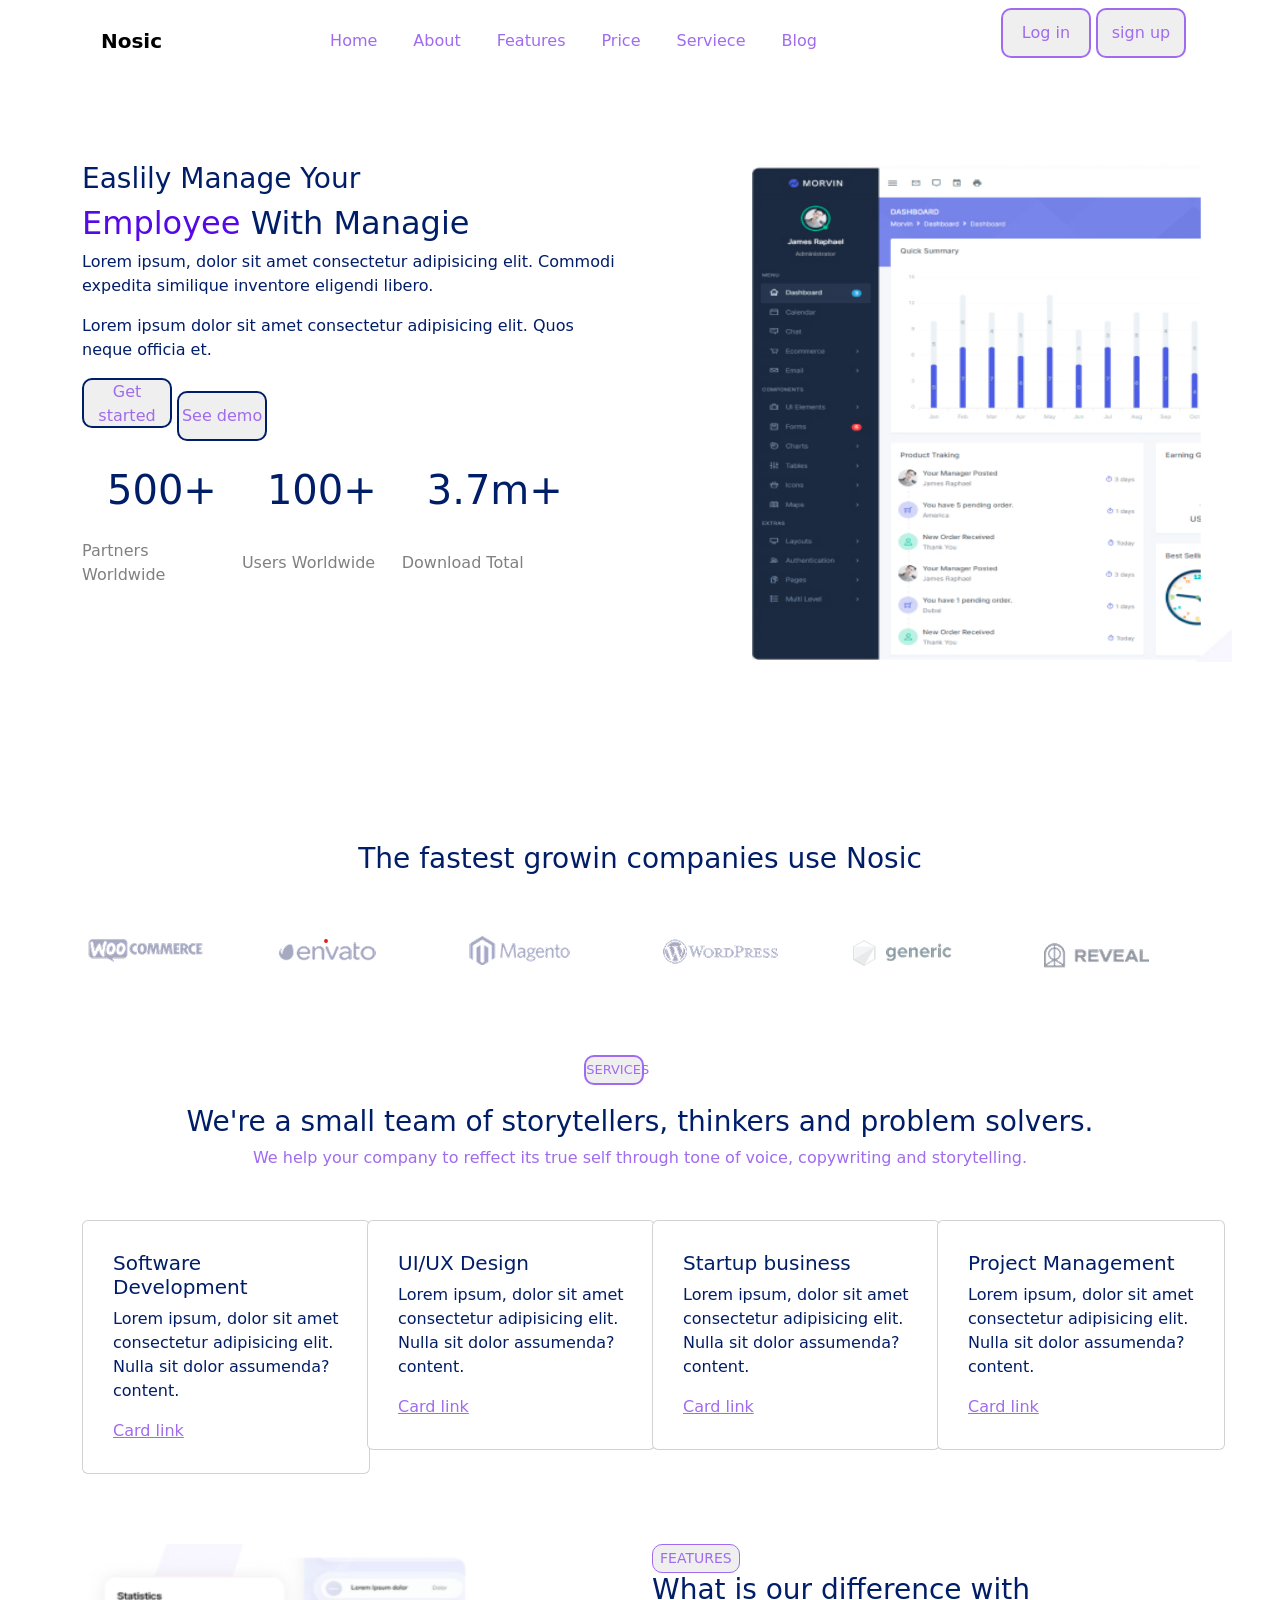
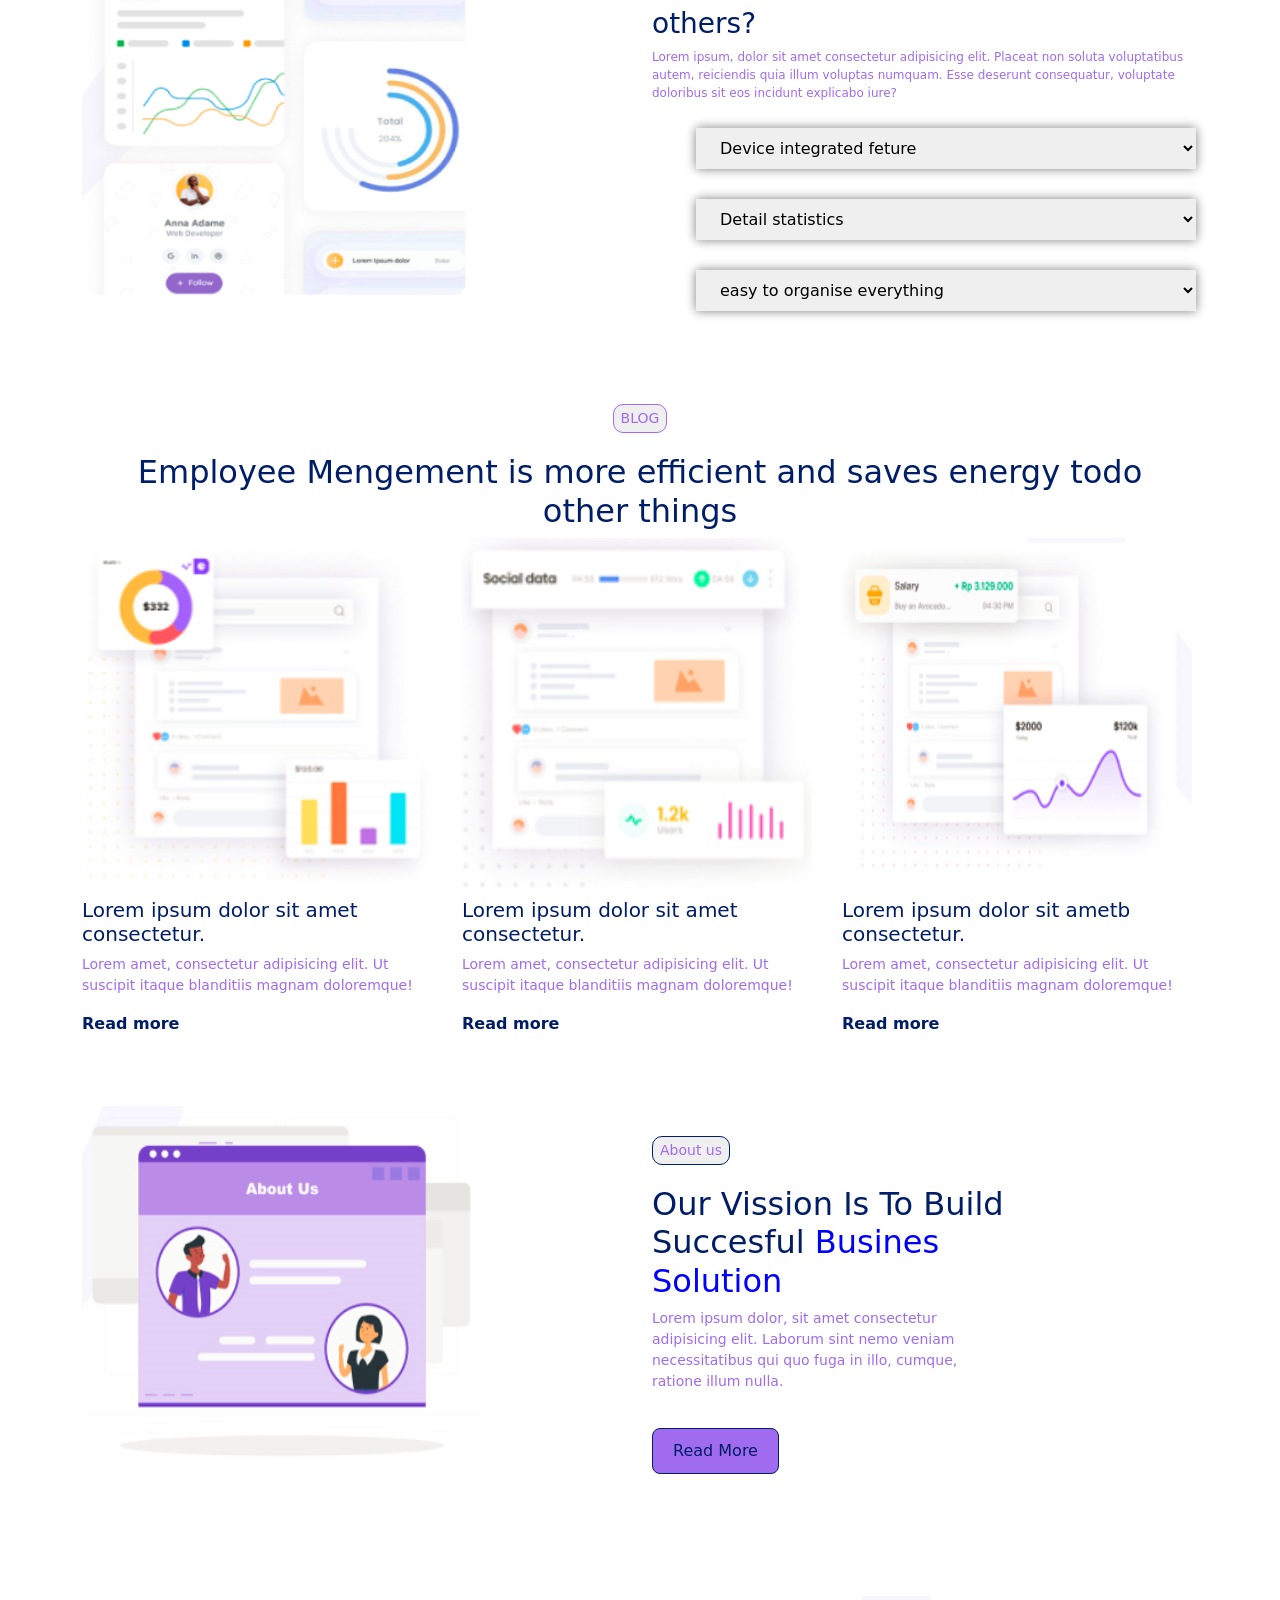
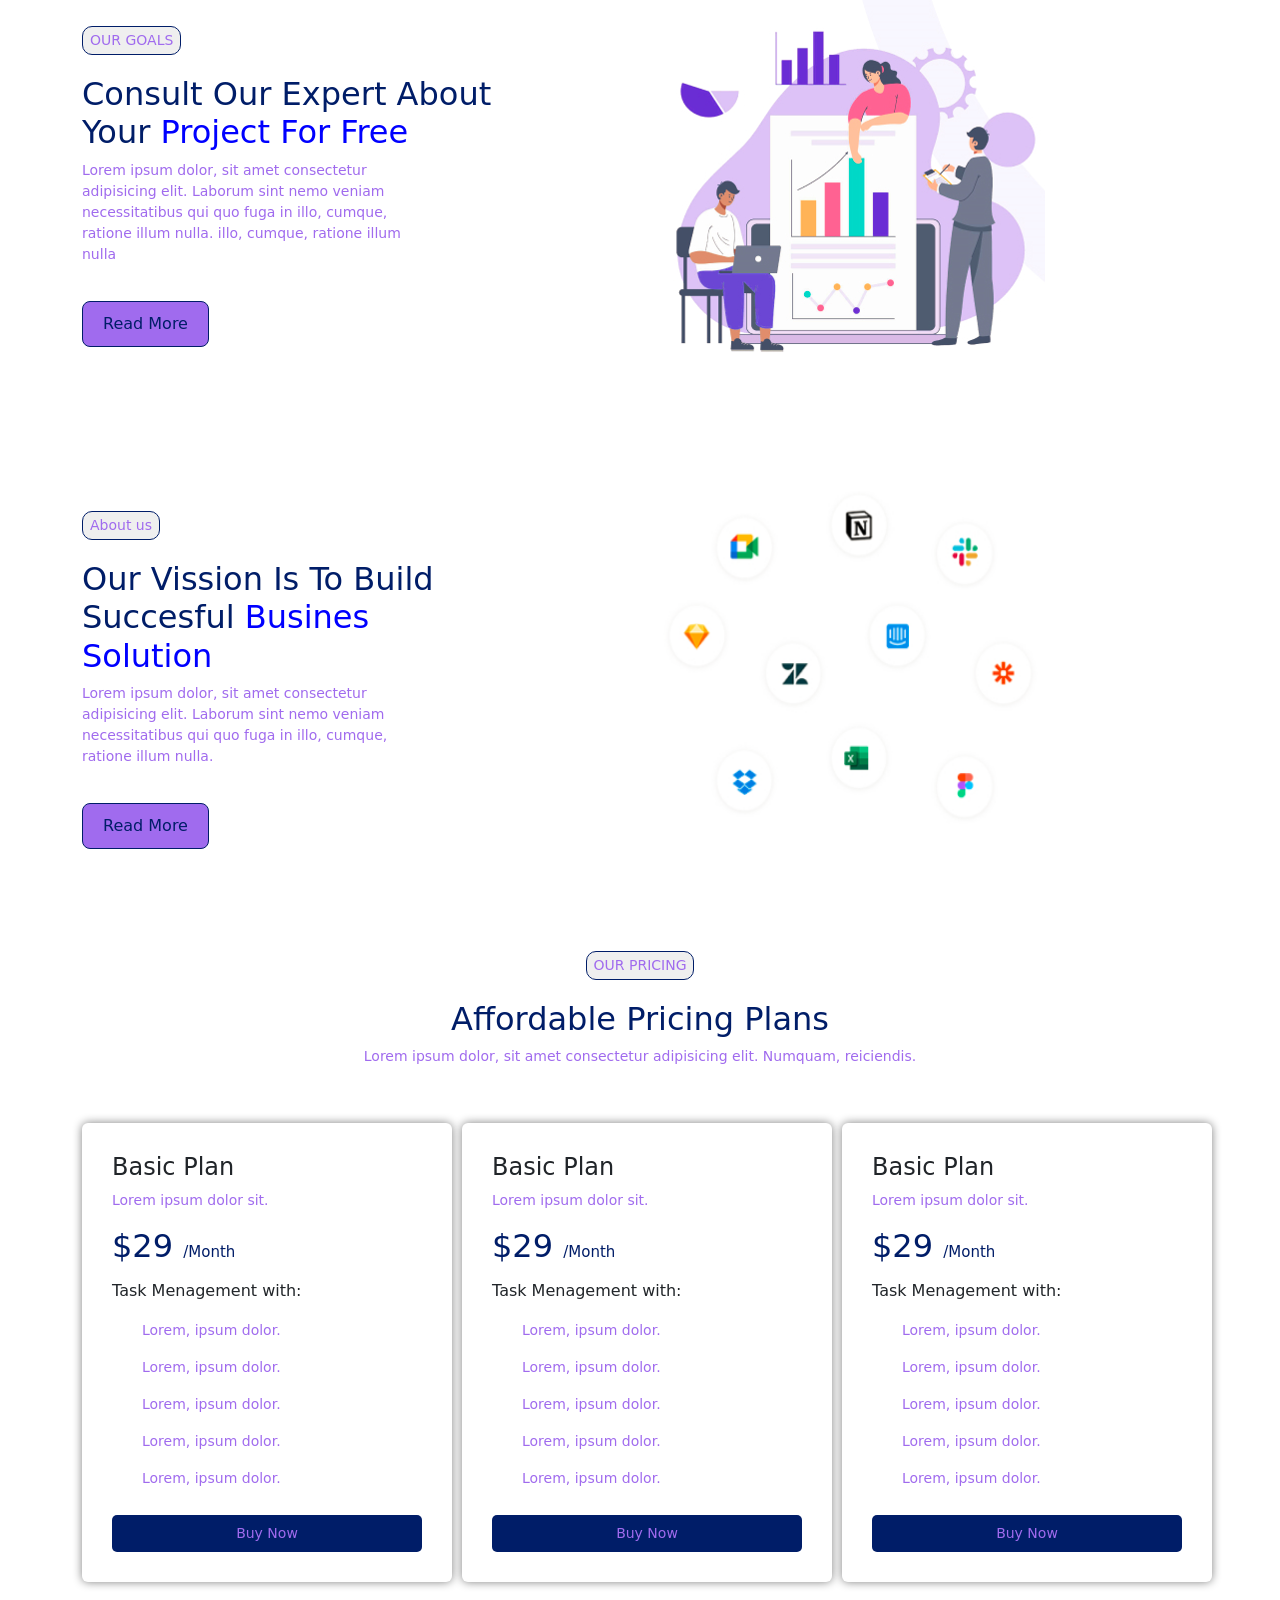
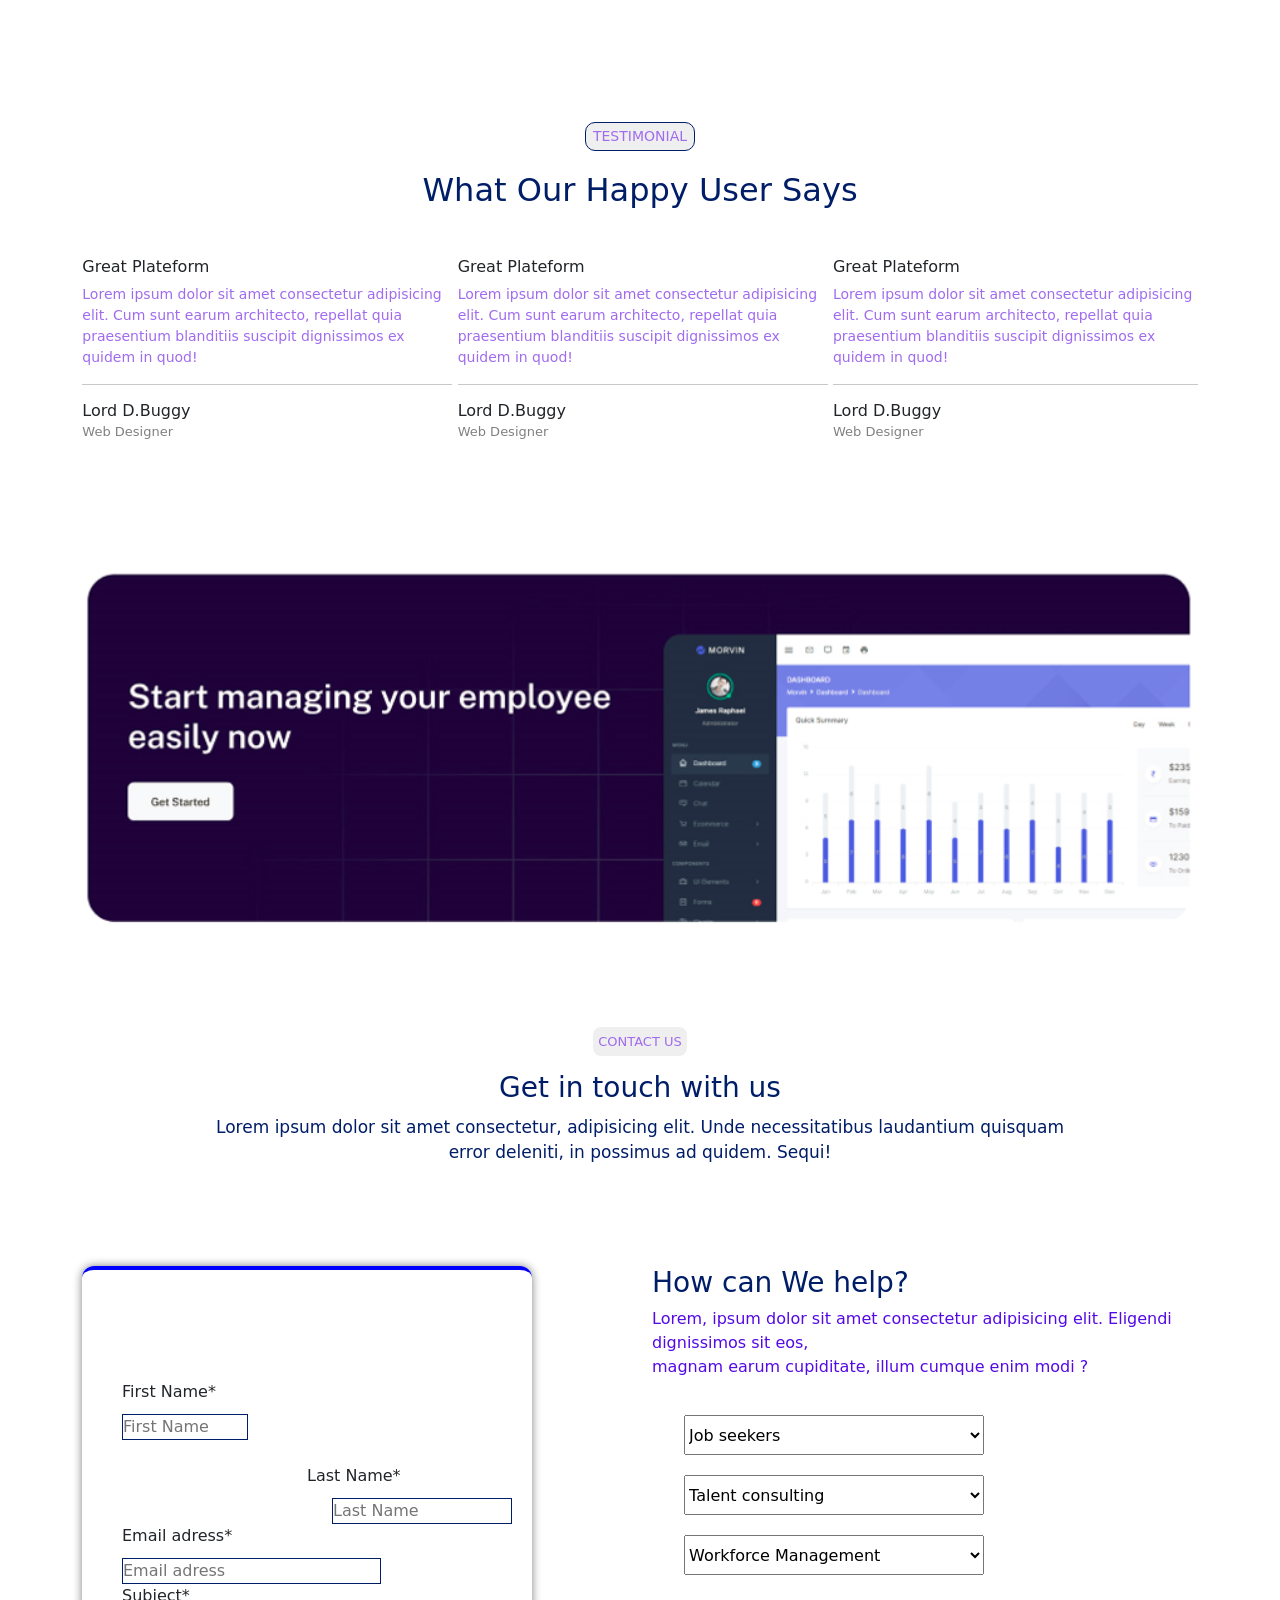
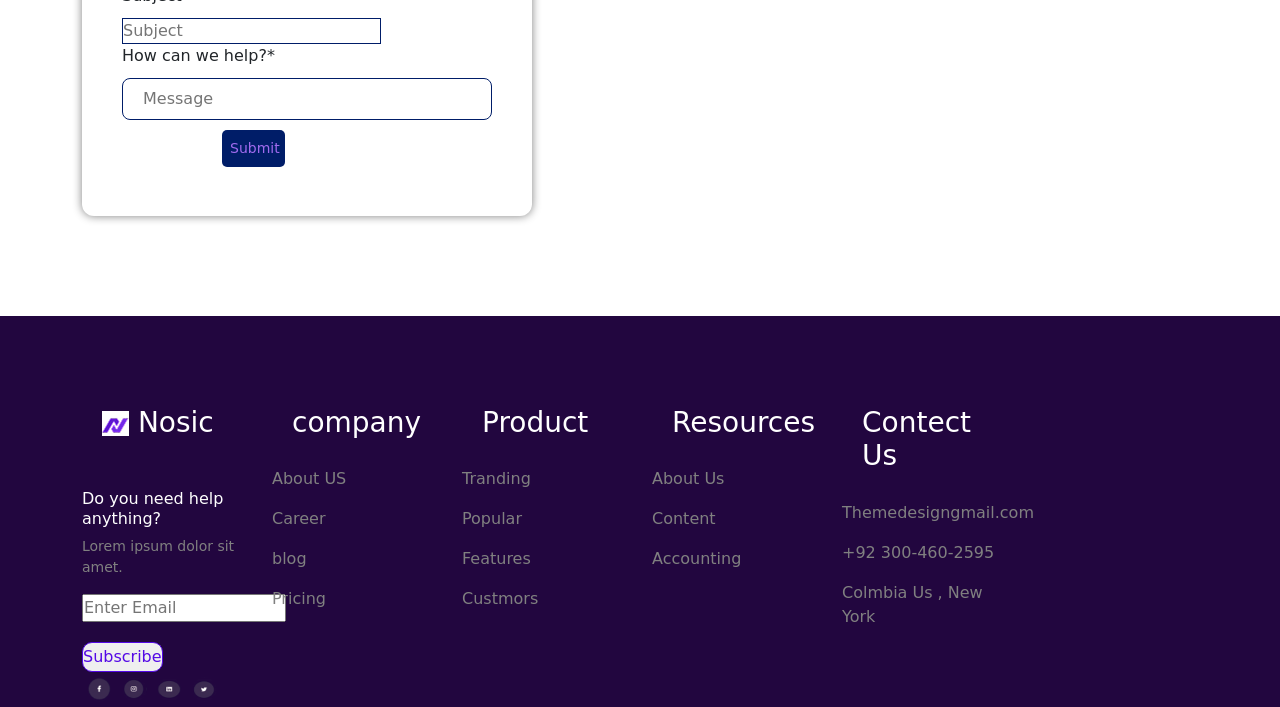
==== Nosic.html @ 84265797 "nosic" ====
<!doctype html>
<html lang="en">
  <head>
    <meta charset="utf-8">
    <meta name="viewport" content="width=device-width, initial-scale=1">
    <title>Bootstrap demo</title>
    <link href="https://cdn.jsdelivr.net/npm/bootstrap@5.3.8/dist/css/bootstrap.min.css" rel="stylesheet" integrity="sha384-sRIl4kxILFvY47J16cr9ZwB07vP4J8+LH7qKQnuqkuIAvNWLzeN8tE5YBujZqJLB" crossorigin="anonymous">
  <link rel="stylesheet" href="https://cdnjs.cloudflare.com/ajax/libs/OwlCarousel2/2.3.4/assets/owl.carousel.min.css" integrity="sha512-tS3S5qG0BlhnQROyJXvNjeEM4UpMXHrQfTGmbQ1gKmelCxlSEBUaxhRBj/EFTzpbP4RVSrpEikbmdJobCvhE3g==" crossorigin="anonymous" referrerpolicy="no-referrer" />
  <link rel="stylesheet" href="https://cdnjs.cloudflare.com/ajax/libs/OwlCarousel2/2.3.4/assets/owl.theme.default.css" integrity="sha512-OTcub78R3msOCtY3Tc6FzeDJ8N9qvQn1Ph49ou13xgA9VsH9+LRxoFU6EqLhW4+PKRfU+/HReXmSZXHEkpYoOA==" crossorigin="anonymous" referrerpolicy="no-referrer" />
 
  <link rel="stylesheet" href="https://cdnjs.cloudflare.com/ajax/libs/font-awesome/7.0.1/css/all.min.css" integrity="sha512-2SwdPD6INVrV/lHTZbO2nodKhrnDdJK9/kg2XD1r9uGqPo1cUbujc+IYdlYdEErWNu69gVcYgdxlmVmzTWnetw==" crossorigin="anonymous" referrerpolicy="no-referrer" />  
<link rel="stylesheet" href="https://cdnjs.cloudflare.com/ajax/libs/font-awesome/7.0.1/css/all.min.css" integrity="sha512-2SwdPD6INVrV/lHTZbO2nodKhrnDdJK9/kg2XD1r9uGqPo1cUbujc+IYdlYdEErWNu69gVcYgdxlmVmzTWnetw==" crossorigin="anonymous" referrerpolicy="no-referrer" />
  <link rel="stylesheet" href="asessts/Nosic.css">
</head>
  <body>
    <section class="sec1">
        <div class="container">
            <div class="row">
                <div class="col-sm-12">
   <nav class="navbar navbar-expand-lg ">
  <div class="container-fluid">
    <a class="navbar-brand" href="#"> <img src="c:\Users\Welcome\Desktop\sky dream\Screenshot 2026-04-30 103933.png" alt=""> Nosic</a>

   <div class="collapse navbar-collapse" id="navbarSupportedContent">
      <ul class="navbar-nav mx-auto mb-2 mb-lg-0">
        <li class="nav-item">
          <a class="nav-link " aria-current="page" href="#">Home</a>
        </li>
        <li class="nav-item">
          <a class="nav-link" href="#">About</a>
        </li>
                <li class="nav-item">
          <a class="nav-link" href="#">Features</a>
        </li>
                <li class="nav-item">
          <a class="nav-link" href="#">Price</a>
        </li>
                <li class="nav-item">
          <a class="nav-link" href="#">Serviece</a>
        </li>
                        <li class="nav-item">
          <a class="nav-link" href="#">Blog</a>
        </li>
        </div>  
        <ul>
          <button class="press"> Log in </button> <button class="press"> sign up</button>
        </ul>  
  </div>
</nav>    
    </div>
    </div>
    </div>
     </section>
     <section class="sec2">
      <div class="container">
        <div class="row">
          <div class="col-sm-6">
            <div class="two">
              <h3>Easlily Manage Your</h3>
              <h2><span> Employee</span> With Managie</h2>
              <p>Lorem ipsum, dolor sit amet consectetur adipisicing elit. Commodi expedita similique inventore eligendi libero.</p>
              <p>Lorem ipsum dolor sit amet consectetur adipisicing elit. Quos neque officia et.</p>
    <button class=" b"> Get started</button> <button class="b"> See demo</button>
<table>
  <thead>
    <th><h1>500+</h1></th>
      <th><h1>100+</h1></th>
        <th><h1>3.7m+</h1></th>
  </thead>
  <tbody>
    <td>Partners <br>Worldwide</td>
     <td> Users Worldwide </td>
      <td> Download Total</td>
  </tbody>
</table>


            </div>
          </div>
           <div class="col-sm-6">
            <div class="two">
              <img src="april.png" alt="">
        </div>
      </div>

     </section>
     <section class="sec2">
<div class="container">
  <div class="row" >
    <div class="col-sm-12">
      <div class="three">
        <h3> The fastest growin companies use Nosic</h3>

      </div>
    </div>
<!-- <div class="three"> -->
  <div class="col-sm"><img src="april1.png" alt=""></div>
    <div class="col-sm"><img src="april2.png" alt=""></div>
      <div class="col-sm"><img src="april3.png" alt=""></div>
        <div class="col-sm"><img src="april4.png" alt=""></div>
          <div class="col-sm"><img src="april5.png" alt=""></div>
            <div class="col-sm"><img src="april6.png" alt=""></div>
</div>
  
  </div>
</div>
     </section>
     <section class="">
      <div class="container">
        <div class="row">
          <div class="col-sm-12">
            <div class="four">
              <button>SERVICES</button>
              <h3>We're a small team of storytellers, thinkers and problem solvers.</h3>
              <p>We help your company to reffect its true self through tone of voice, copywriting and storytelling. </p>
            </div>
          </div>
        </div>
      </div>
     </section>
    <!-- hhhhhhhhhhhhhhhhhhhhhhhhhhhhhhhhhhhhhhhhhhhhh -->
    <section class="sec5">
      <div class="container">
        <div class="row">
<div class="col-sm-3">             <div class="card" style="width: 18rem;">
  <div class="card-body">
    <h5 class="card-title">Software Development</h5>
        <p class="card-text">Lorem ipsum, dolor sit amet consectetur adipisicing elit. Nulla sit dolor assumenda? <br> content.</p>

    <a href="#" class="card-link">Card link</a>
  </div>
</div></div>
<div class="col-sm-3">             <div class="card" style="width: 18rem;">
  <div class="card-body">
    <h5 class="card-title">UI/UX Design</h5>
        <p class="card-text">Lorem ipsum, dolor sit amet consectetur adipisicing elit. Nulla sit dolor assumenda? <br> content.</p>

    <a href="#" class="card-link">Card link</a>
  </div>
</div></div>
<div class="col-sm-3">             <div class="card" style="width: 18rem;">
  <div class="card-body">
    <h5 class="card-title">Startup business</h5>
    <p class="card-text">Lorem ipsum, dolor sit amet consectetur adipisicing elit. Nulla sit dolor assumenda? <br> content.</p>
    <a href="#" class="card-link">Card link</a>
  </div>
</div></div>
<div class="col-sm-3">             <div class="card" style="width: 18rem;">
  <div class="card-body">
    <h5 class="card-title">Project Management</h5>
        <p class="card-text">Lorem ipsum, dolor sit amet consectetur adipisicing elit. Nulla sit dolor assumenda? <br> content.</p>

    <a href="#" class="card-link">Card link</a>
  </div>
</div></div>
 </section>
    
    
    <!-- hhhhhhhhhhhhhhhhhhhhhhhhhhhhhhhhhhhhhhhhhhhhhhhhhhhh -->
    
<section class="sec6">
  <div class="container">
    <div class="row">
      <div class="col-sm-6">
        <div class="six">
          <img src="img.png" alt="">
        </div>
      </div>
       <div class="col-sm-6">
        <div class="six">
        <input type="button" value="FEATURES">
        <h3>What is our difference with <br> others?</h3>
           <p>Lorem ipsum, dolor sit amet consectetur adipisicing elit. Placeat non soluta voluptatibus autem, reiciendis  quia illum voluptas numquam. Esse deserunt consequatur, voluptate doloribus sit eos incidunt explicabo iure?</p>

        <ul>
          <li><select name="" id="">
          <option value="">Device integrated feture</option>
        </select></li>
          <li><select name="" id="">
    <option style="border: transparent; padding: 10px 50px; outline: none;" value="">Detail statistics</option><br>
  </select></li>
          <li><select name="" id="">
    <option value="">easy to organise everything</option>
  </select></li>
        </ul>
  


  
 

  
  

      </div>
    </div>
  </div>

</section>



<section class="sec7">
  <div class="container">
    <div class="row">
      <div class="col-sm-12">
        <div class="blog">
          <input type="button" value="BLOG">
          <h2>Employee Mengement is more efficient and saves energy todo <br> other things</h2>
        </div>
      </div>
    </div>
  </div>
</section>



<section class="sec8">
  <div class="container">
    <div class="row">
      <div class="col-sm-4">
      <div class="control">
        <img src="control.png" alt="">
        <h6>Lorem ipsum dolor sit amet <br> consectetur.</h6>
        <p>Lorem amet, consectetur adipisicing elit. Ut suscipit itaque blanditiis magnam doloremque!</p>
        <a href="">Read more</a>
      </div>
    </div>
    <div class="col-sm-4">
      <div class="control">
        <img src="control2.png" alt="">
        <h6>Lorem ipsum dolor sit amet <br> consectetur.</h6>
        <p>Lorem amet, consectetur adipisicing elit. Ut suscipit itaque blanditiis magnam doloremque!</p>
        <a href="">Read more</a>
      </div>
    </div>
    <div class="col-sm-4">
      <div class="control">
        <img src="control6.png" alt="">
        <h6>Lorem ipsum dolor sit ametb <br> consectetur.</h6>
        <p>Lorem amet, consectetur adipisicing elit. Ut suscipit itaque blanditiis magnam doloremque!</p>
        <a href="">Read more</a>
      </div>
    </div>
    
    </div>
  </div>
</section>



<section class="sec9">
  <div class="container">
    <div class="row">
      <div class="col-sm-6">
        <div class="about">
          <img src="about.png" alt="">
        </div>
      </div>
      <div class="col-sm-6">
        <div class="about">
          <input type="button" value="About us">
        <h2>Our vission is to build <br> Succesful <span>busines <br> solution</span></h2>
        <p>Lorem ipsum dolor, sit amet consectetur adipisicing elit. Laborum sint nemo veniam necessitatibus qui quo fuga in illo, cumque, ratione illum nulla.</p>
        <button>Read More</button>
        </div>
      </div>
    </div>
  </div>
</section>

<section class="sec10">
  <div class="container">
    <div class="row">
      <div class="col-sm-6">
        <div class="goals">
          <input type="button" value="OUR GOALS">
        <h2>Consult Our Expert About <br> Your <span>Project for free</span></h2>
        <p>Lorem ipsum dolor, sit amet consectetur adipisicing elit. Laborum sint nemo veniam necessitatibus qui quo fuga in illo, cumque, ratione illum nulla. illo, cumque, ratione illum nulla</p>
        <button>Read More</button>
        </div>
      </div>
      <div class="col-sm-6">
        <div class="goals">
          <img src="group.png" alt="">
        </div>
      </div>
    </div>
  </div>
</section>

<section class="sec11">
  <div class="container">
    <div class="row">
      <div class="col-sm-6">
        <div class="about">
          <input type="button" value="About us">
        <h2>Our vission is to build <br> Succesful <span>busines <br> solution</span></h2>
        <p>Lorem ipsum dolor, sit amet consectetur adipisicing elit. Laborum sint nemo veniam necessitatibus qui quo fuga in illo, cumque, ratione illum nulla.</p>
        <button>Read More</button>
        </div>
      </div>
      <div class="col-sm-6">
        <div class="about">
           <img src="icon.png" alt="">
        </div>
      </div>
    </div>
  </div>           

</section>



<section class="sec12">
  <div class="plan">
    <input type="submit" value="OUR PRICING">
  <h2>Affordable Pricing Plans</h2>
  <p>Lorem ipsum dolor, sit amet consectetur adipisicing elit. Numquam, reiciendis.</p>
  </div>
  <div class="container">
    <div class="row">
      <div class="col-sm-4">
        <div class="basic">
          <h4>Basic Plan</h4>
        <p>Lorem ipsum dolor sit.</p>
        <h2>$29 <span>/Month</span></h2>
        <h6>Task Menagement with:</h6>
        <div class="task">
          <p>Lorem, ipsum dolor.</p>
        <p>Lorem, ipsum dolor.</p>
        <p>Lorem, ipsum dolor.</p>
        <p>Lorem, ipsum dolor.</p>
        <p>Lorem, ipsum dolor.</p>
        </div>
        <button>Buy Now</button>
        </div>
      </div>
      <div class="col-sm-4">
         <div class="basic">
          <h4>Basic Plan</h4>
          <!-- <button class="pop">PAPULAR</button> -->
        <p>Lorem ipsum dolor sit.</p>
        <h2>$29 <span>/Month</span></h2>
        <h6>Task Menagement with:</h6>
        <div class="task">
          <p>Lorem, ipsum dolor.</p>
        <p>Lorem, ipsum dolor.</p>
        <p>Lorem, ipsum dolor.</p>
        <p>Lorem, ipsum dolor.</p>
        <p>Lorem, ipsum dolor.</p>
        </div>
        <button>Buy Now</button>
        </div>
      </div>
      <div class="col-sm-4">
         <div class="basic">
          <h4>Basic Plan</h4>
        <p>Lorem ipsum dolor sit.</p>
        <h2>$29 <span>/Month</span></h2>
        <h6>Task Menagement with:</h6>
        <div class="task">
          <p>Lorem, ipsum dolor.</p>
        <p>Lorem, ipsum dolor.</p>
        <p>Lorem, ipsum dolor.</p>
        <p>Lorem, ipsum dolor.</p>
        <p>Lorem, ipsum dolor.</p>
        </div>
        <button>Buy Now</button>
        </div>
      </div>
    </div>
  </div>
</section>


<section class="sec13">
  <div class="happy">
    <input type="button" value="TESTIMONIAL">
    <h2>What Our Happy User Says</h2>
  </div>
  <div class="container">
    <div class="row">
      <div class="col-sm-12">
        <div class="owl-slider">
          <div class="owl-carousel owl-theme">
    <div class="item">
      <h6>Great Plateform</h6>
      <p>Lorem ipsum dolor sit amet consectetur adipisicing elit. Cum sunt earum architecto, repellat quia praesentium blanditiis suscipit dignissimos ex quidem in quod!</p><hr>
      <h6>Lord D.Buggy <br> <span>Web Designer</span></h6>
    </div>
    <div class="item">
      <h6>Great Plateform</h6>
      <p>Lorem ipsum dolor sit amet consectetur adipisicing elit. Cum sunt earum architecto, repellat quia praesentium blanditiis suscipit dignissimos ex quidem in quod!</p><hr>
      <h6>Lord D.Buggy <br> <span>Web Designer</span></h6>
    </div>
    <div class="item">
      <h6>Great Plateform</h6>
      <p>Lorem ipsum dolor sit amet consectetur adipisicing elit. Cum sunt earum architecto, repellat quia praesentium blanditiis suscipit dignissimos ex quidem in quod!</p><hr>
      <h6>Lord D.Buggy <br> <span>Web Designer</span></h6>
    </div>
</div>
        </div>
      </div>
    </div>
  </div>
</section>


<section class="sec14">
  <div class="container">
    <div class="row">
      <div class="col-sm-12">
        <div class="start">
          <img src="start.png" alt="">
        </div>
      </div>
    </div>
  </div>
</section>




<section class="sec15">
  <div class="container">
    <div class="rwo">
      <div class="col-sm-12">
  <div class="get">
    <button>CONTACT US</button>
    <H3>Get in touch with us</H3>
    <p>Lorem ipsum dolor sit amet consectetur, adipisicing elit.  Unde necessitatibus laudantium quisquam <br> error deleniti, in possimus ad quidem. Sequi!</p>
      </div>
    </div>
  </div>
  </div>
  </section>
  <section class="sec16">
  <div class="container">
    <div class="row">
      <div class="col-sm-6">
         <div class="name">
      <div class="spann">
 
         <label for="f">First Name*</label><br>
        <input type="text" placeholder="First Name"> </div><br>

       <span>  <label for="text">Last Name*</label><br>
        <input type="text" placeholder="Last Name"> </span><br>



        <label for="e">Email adress*</label><br>
        <input type="text" placeholder="Email adress"><br>



        <label for="s">Subject*</label><br>
        <input type="s" placeholder="Subject"><br>
        <div class="fom">
          <label for="h"> How can we help?*</label><br>
          <input type="m" placeholder="Message"><br>
          <button>Submit</button>
        </div>
      </div> 
      </div>
      <div class="col-sm-6">
        <div class="down">
        <h3>How can We help?</h3>
        <P>Lorem, ipsum dolor sit amet consectetur adipisicing elit. Eligendi dignissimos sit eos,  <br> magnam earum cupiditate, illum cumque enim modi ?</P>

        
 <ul>
          <li><select name="" id="">
          <option value="">Job seekers</option>
        </select></li>
          <li><select name="" id="">
    <option style="border: transparent; padding: 10px 50px; outline: none;" value="">Talent consulting</option><br>
  </select></li>
          <li><select name="" id="">
    <option value="">Workforce Management</option>
  </select></li>
        </ul>
  
  
      </div>
    </div>
  </div>
</section>
<footer class="sec17">
 <div class="container">
  <div class="row">
    <div class="col-sm-2 4">
<div class="one">
 <h3><img src="Screenshot 2026-04-30 103933.png" alt=""> Nosic</h3>
        <h6>Do you need help anything?</h6>
        <p>Lorem ipsum dolor sit amet.</p>
        <input type="text" placeholder="Enter Email"><br>
        <button>Subscribe</button><br>
        
          <span><img src="footer.png" alt=""><img src="footer1.png" alt=""><img src="footer2.png" alt=""><img src="footer3.png" alt=""></span>
      

</div>





    </div>
    <div class="col-sm-2 4">
      <h3>company</h3>
      <p>About US </p>
      <P>Career</P>
      <p>blog</p>
      <p>Pricing</p>
    </div>
    <div class="col-sm-2 4">
      <h3> Product</h3>
      <p>Tranding</p>
      <p>Popular</p>
      <p>Features</p>
      <p>Custmors</p>
    </div>
    <div class="col-sm-2 4">
      <h3>Resources </h3>
      <p>About Us</p>
      <p>Content</p>
      <p>Accounting</p>
    </div>
    <div class="col-sm-2 4">
      <h3>Contect Us</h3>
      <p>Themedesigngmail.com</p>
      <p>+92 300-460-2595</p>
      <p>Colmbia Us , New York</p>
    </div>
  </div>
 </div>
  

</footer>




















<!-- hhhhhhhhhhhhhhhhhhhhhhhhhhhhhhhhhhhhhhhhhhhhhhhhhhhhhhhhhhhhhhhhhhhhhhh                 -->

     
    



































<script src="https://cdnjs.cloudflare.com/ajax/libs/jquery/3.7.1/jquery.min.js" integrity="sha512-v2CJ7UaYy4JwqLDIrZUI/4hqeoQieOmAZNXBeQyjo21dadnwR+8ZaIJVT8EE2iyI61OV8e6M8PP2/4hpQINQ/g==" crossorigin="anonymous" referrerpolicy="no-referrer"></script>
<script src="https://cdnjs.cloudflare.com/ajax/libs/OwlCarousel2/2.3.4/owl.carousel.min.js" integrity="sha512-bPs7Ae6pVvhOSiIcyUClR7/q2OAsRiovw4vAkX+zJbw3ShAeeqezq50RIIcIURq7Oa20rW2n2q+fyXBNcU9lrw==" crossorigin="anonymous" referrerpolicy="no-referrer"></script>
    <script src="https://cdn.jsdelivr.net/npm/bootstrap@5.3.8/dist/js/bootstrap.bundle.min.js" integrity="sha384-FKyoEForCGlyvwx9Hj09JcYn3nv7wiPVlz7YYwJrWVcXK/BmnVDxM+D2scQbITxI" crossorigin="anonymous"></script>
 <script>


 $('.owl-carousel').owlCarousel({
    loop:true,
    margin:10,
    nav:true,
     autoplay:true,
   autoplayTimeout:1000,
    responsive:{
        0:{
            items:1
        },
        600:{
            items:3
        },
        1000:{
            items:3
       }
    }
})
 </script>
 
  </body>
</html>
---- asessts/Nosic.css ----
*{
    margin: 0;
    padding: 0;
}
.navbar-brand{
    font-weight: 800;
    background-color: white;
}
.navbar{
   
}
.nav-link{
    font-weight: 500;
    margin: 10px;
    color: #A06BEE;

}
.press{
    width: 90px;
    height: 50px;
    border: 2px solid #A06BEE;
    border-radius: 10px;
    color: #A06BEE;
  transition: 0.8s all ease-in-out;
}

.press:hover{
    background-color: #001D68;
    color: white;
}
.two h2{
    color: #001D68;
}
.two h3{
      color: #001D68;
      /* font-size: small; */
margin-top: 30px;      
}
.two p{
    color: #001D68;
}
.two{
    margin-top: 80px
}
.two img{
    width: 480px;
    height: 500px;
    margin-left: 100px;
}

.two h1{
   margin : 25px;
   color: #001D68;
}
.two td{
    margin: 15px;
       /* padding : 10px; */
   color:gray ;
}
.two span{
   color: #5409E6;
}




.b{
    width: 90px;
    height: 50px;
    border: 2px solid #001D68;
    border-radius: 10px;
    color: #A06BEE;
  transition: 0.8s all ease-in-out;
}

.b:hover{
    background-color: #001D68;
    color: white;
}


 .three h3{
    text-align: center;
    margin-top: 180px;
    margin-bottom: 50px;
    color: #001D68;
 }
 .four button{
    margin-left:45% ;
    margin-top: 70px;
    margin-bottom: 20px;
    
 }
 .four h3, .four p{
text-align: center;
 }
 .four button{
     width: 60px;
    height: 30px;
    font-size: small;
    border: 2px solid #A06BEE;
    border-radius: 10px;
    color: #A06BEE;
  transition: 0.8s all ease-in-out;
 }
 .four h3{
    color: #001D68;
 }
 .four p{
    color: #A06BEE;
 }
 .four p{
    margin-bottom: 50px;
 }
 .five{
    margin-top: 60px;
    margin-bottom: 40px;
 }
 .card-body{
    padding: 30px;
 }
 .card-title{
    color: #001D68;
 }
 .card-text{
    color: #001D68;
 }
 .card-link{
    color: #A06BEE;
    
 }
 .six p{
   font-size: 12px;
   color: #A06BEE;
 }
 .six h3{
   color: #001D68;
 }
 
 .sec6{
   margin-top: 70px;
 }
 .six img{
   width: 400px;
   height: 410px;
 }
  .six input{
    font-size: 14px;
    border: 1px solid #A06BEE;
    border-radius: 10px;
    color: #A06BEE;
  transition: 0.8s all ease-in-out;
  padding: 3px 7px;
}
.six ul{
   list-style: none;
}
 .six ul li {
   background-color: white;
   margin-top: 10px;
   padding: 10px 12px;
   border: none;
   width: 300px;
 }
 .six ul li select{
   border: none;
   width: 500px;
   box-shadow: 0 0 10px gray;
   padding: 10px 20px;
   margin-right: 200px;
 }
 /* hhhhhhhhhhhhhhhhhhhhhh */

 .sec7{
   text-align: center;
   margin-top: 50px;
 }
.blog input{
   font-size: 14px;
    border: 1px solid #A06BEE;
    border-radius: 10px;
    color: #A06BEE;
  padding: 3px 7px;
}
.blog h2{
   color: #001D68;
   margin-top: 20px;
}


.control img{
   width: 350px;
   height: 350px;
}
.control h6{
   font-size: 20px;
   color: #001D68;
   margin-top: 10px;
}
.control p{
   color: #A06BEE;
   font-size: 14px;

}
.control a{
   text-decoration: none;
   color: #001D68;
   margin-top: 30px;
   font-weight: bold;
}



.sec9{
   margin-top: 70px;
}
.about img{
   width: 400px;
   height: 370px;
}
.about , .goals{
   width: 500px;
}
.about input , .goals input{
   font-size: 14px;
    border: 1px solid #001D68;
    border-radius: 10px;
    color: #A06BEE;
  padding: 3px 7px;
  margin-top: 30px;
   
}
.about h2 , .goals h2{
   color: #001D68;
   margin-top: 20px;
   text-transform: capitalize;
}
.about h2 span , .goals h2 span{
   color: blue;
}
.about p , .goals p{
   color: #A06BEE;
   font-size: 14px;
   width: 340px;
}
.about button, .goals button{
   color: #001D68;
   background-color: #A06BEE;
   padding: 10px 20px;
   border-radius: 8px;
   border: 1px solid #001D68;
   margin-top: 20px;
   transition: 0.4s all ease-in-out;
}
.about button:hover, .goals button:hover{
   background-color: #001D68;
   color: #A06BEE;
}
.sec11 ,.sec10{
   margin-top: 120px;
}



.sec12{
   margin-top: 70px;
}
.sec12 .plan{
   text-align: center;
}
.sec12 .plan input{
font-size: 14px;
    border: 1px solid #001D68;
    border-radius: 10px;
    color: #A06BEE;
  padding: 3px 7px;
  margin-top: 30px;
}
.sec12 .plan h2{
      color: #001D68;
   margin-top: 20px;
   text-transform: capitalize;
}
.sec12 .plan p{
   color: #A06BEE;
   font-size: 14px;
}
.basic{
   box-shadow: 0 0 10px gray;
   width: 370px;
   padding: 30px;
   margin-top: 40px;
   border-radius: 6px;
   transition: 0.4s all ease-in-out;
   cursor: pointer;
   margin-bottom: 40px;
}
.basic:hover{
   background-color: #001D68;
   transform: scale(1.1);
}
.basic:hover h2, .basic:hover h4,.basic:hover h6{
   color: white;
}
.basic:hover h2 span{
   color: #A06BEE;
}
.basic p{
   color: #A06BEE;
   font-size: 14px;
}
.basic h4{
      transition: 0.4s all ease-in-out;

}
.basic h2{
   color: #001D68;
      transition: 0.4s all ease-in-out;

}


.basic h2 span{
   color: #001D68;
   font-size: 15px;
      transition: 0.4s all ease-in-out;
}
.basic h6{
   margin-top: 15px;
      transition: 0.4s all ease-in-out;

}
.task{
   margin-left: 30px;
   margin-top: 20px;
}
.basic button{
   width: 100%;
   padding: 8px;
   border-radius: 5px;
   background-color: #001D68;
   color: #A06BEE;
   font-size: 14px;
   border: none;
   margin-top: 10px;
      transition: 0.4s all ease-in-out;
}
.basic:hover button{
   background-color: white;
   color: #A06BEE;
}
.sec13{
   margin-top: 70px;
}
.sec13 .happy{
   text-align: center;
}
.sec13 .happy input{
font-size: 14px;
    border: 1px solid #001D68;
    border-radius: 10px;
    color: #A06BEE;
  padding: 3px 7px;
  margin-top: 30px;
}
.sec13 .happy h2{
      color: #001D68;
   margin-top: 20px;
   text-transform: capitalize;
}
.sec13 .item{
   width: 370px;
   margin-top: 40px;
}
.sec13 .item p{
   color: #A06BEE;
   font-size: 14px;
}
.sec13 .item h6 span{
   color: gray;
   font-size: 13px;
}
.sec13 .item h6 img{
   width: 40px;
   height: 40px;
}
.sec14{
   margin-top: 120px;
}
.start img{
   width: 100%;
}
.sec16 span{
   margin-left: 50%;
   margin-top: 40px;
   
}
.spann{
   margin-top: 70px;
}
.sec16{
   margin-top: 80px;
}
.sec15{
   margin-bottom: 100px;
   margin-top: 100px;
}
.sec15 .get{
   text-align: center;
}

.sec15 button{
border: none;
   color: #A06BEE;
   border-radius: 8px;
   font-size: small;
   padding: 5px;
   
}
.sec15 h3{
   margin-top: 15px;
   color: #001D68;
}
.sec15 p{
   color: #001D68;
   font-size: 17px;
   margin-top: 10px;
}
.sec16 button{
   
      width: 17%;
   padding: 8px;
   border-radius: 5px;
   background-color: #001D68;
   color: #A06BEE;
   font-size: 14px;
   border: none;
   margin-top: 10px;
      transition: 0.4s all ease-in-out;
      margin-left: 100px;

}
.sec16{
   margin-bottom: 100px;

}
.sec16  input{
   border: 1px solid #001D68;
   width:70% ;
   margin-top:10px;
}
.sec16 .spann{
   width: 180px;
}
.fom input{
   /* height: 80px; */
   width: 370px;
   border-radius: 8px;
   padding: 8px 20px;
}
.sec16 span input{
   width: 180px;
   margin-left: 210px;
   
}

/*  */

 .name{
   box-sizing: border-box;
   box-shadow: 0 0 10px gray;
    width: 450px;
    height: 550px;
    padding: 40px;
    border-radius: 12px;
    
      border-top:4px solid blue;
    transition: 0.4s all ease-in-out;}
    .down h3{
color: #001D68;      
    }
    .down p{
      color: #5409E6;
    }
    
.down ul{
   list-style: none;
   background-color: transparent;
}
.down select{
   width: 300px;
   height: 40px;
   margin-top: 20px;
}
.down select option:checked{
background: linear-gradient(white, white);
  background-color: white ; 
  color: black ;
}
.one  span img{
   margin: 5px;
   width: 15%;
   height: 25px;
   border-radius: 50%;

}
.one h3{
   margin-bottom: 30px;
}
.one p{
   font-size: 14px;
}
.one button{
   margin-top: 20px;
   color: #5409E6;
   height: 30px;
   border: 1px solid #5409E6;
   border-radius: 10px;
   transition: 1s all ease-in-out;
}
.one button:hover{
   background-color: #001D68;
   color: white;
   border: 1 px solid transparent;
}
.one h6{
   color: white;
}
.sec17 p{
   color: gray;
}
.sec17 h3{
   margin-top: 70px;
   padding: 20px;
   color: white;
}
.sec17{
   background-color: #22063F;
}
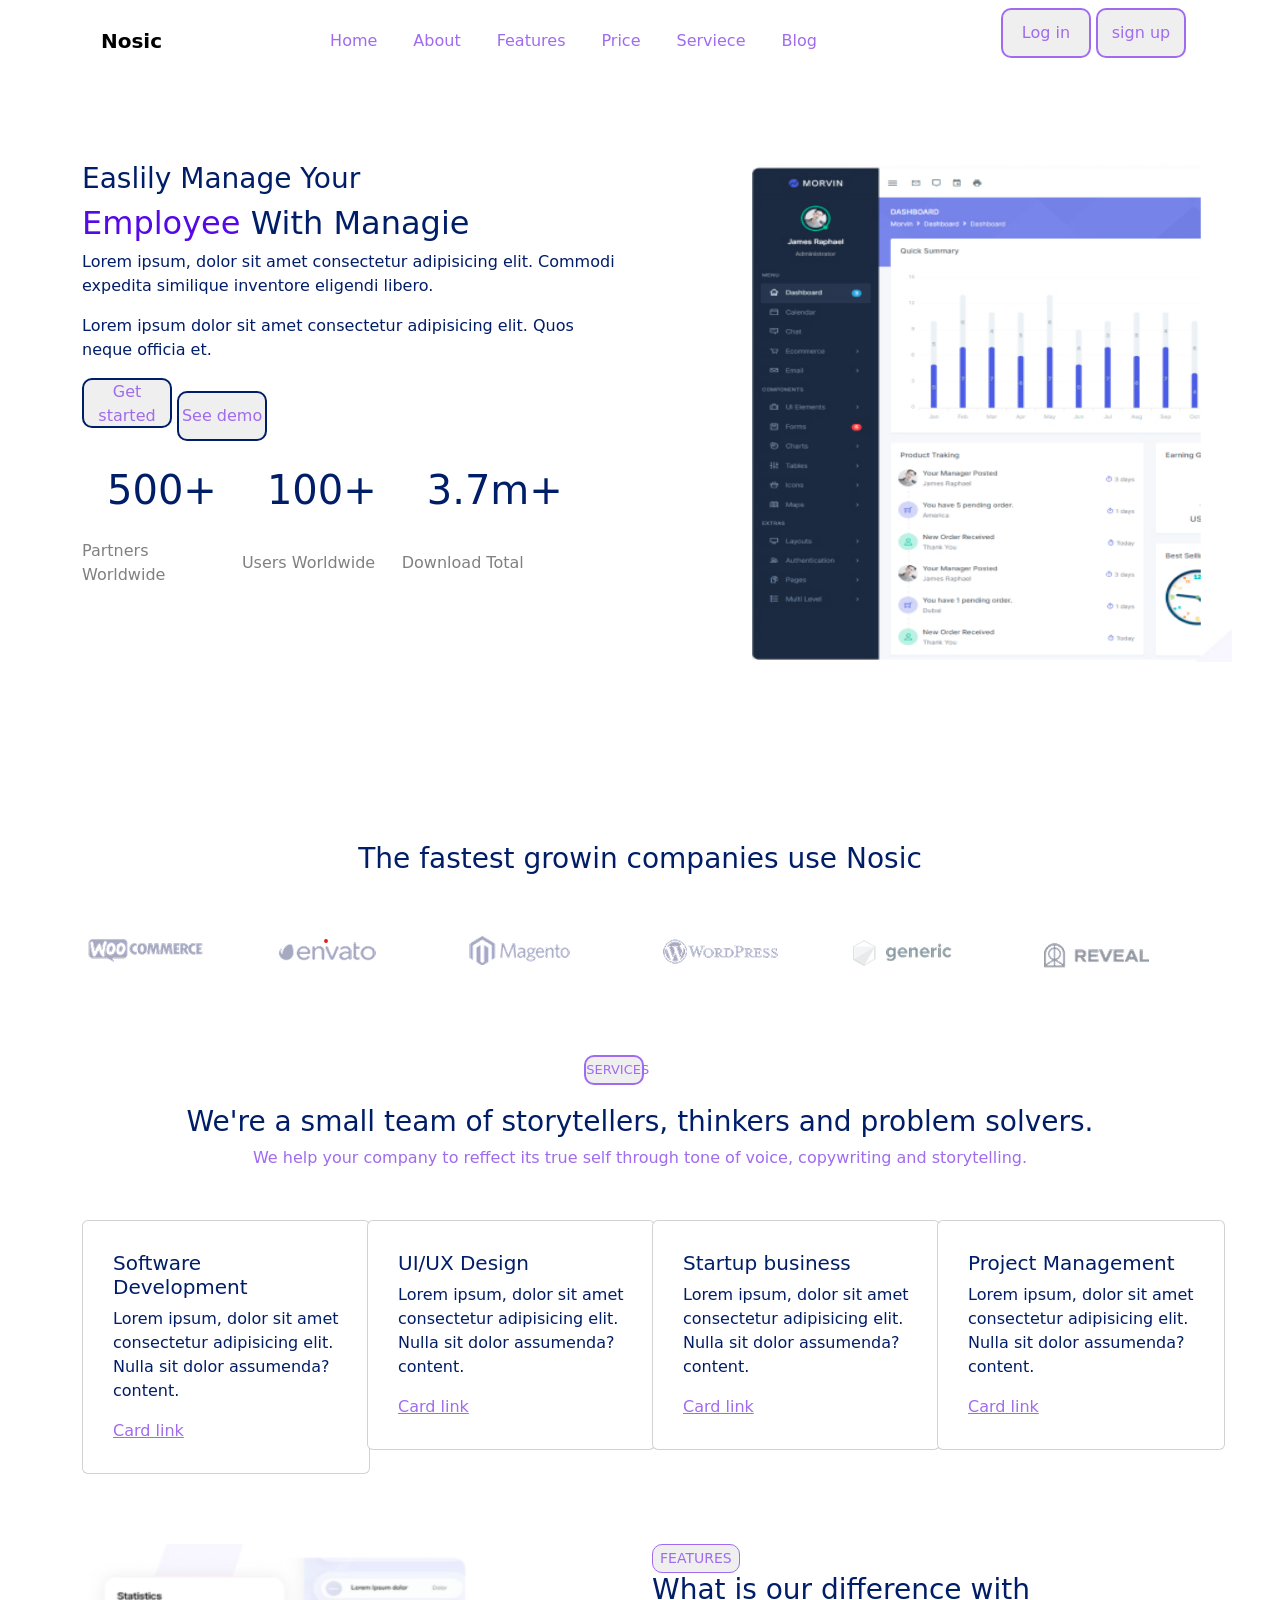
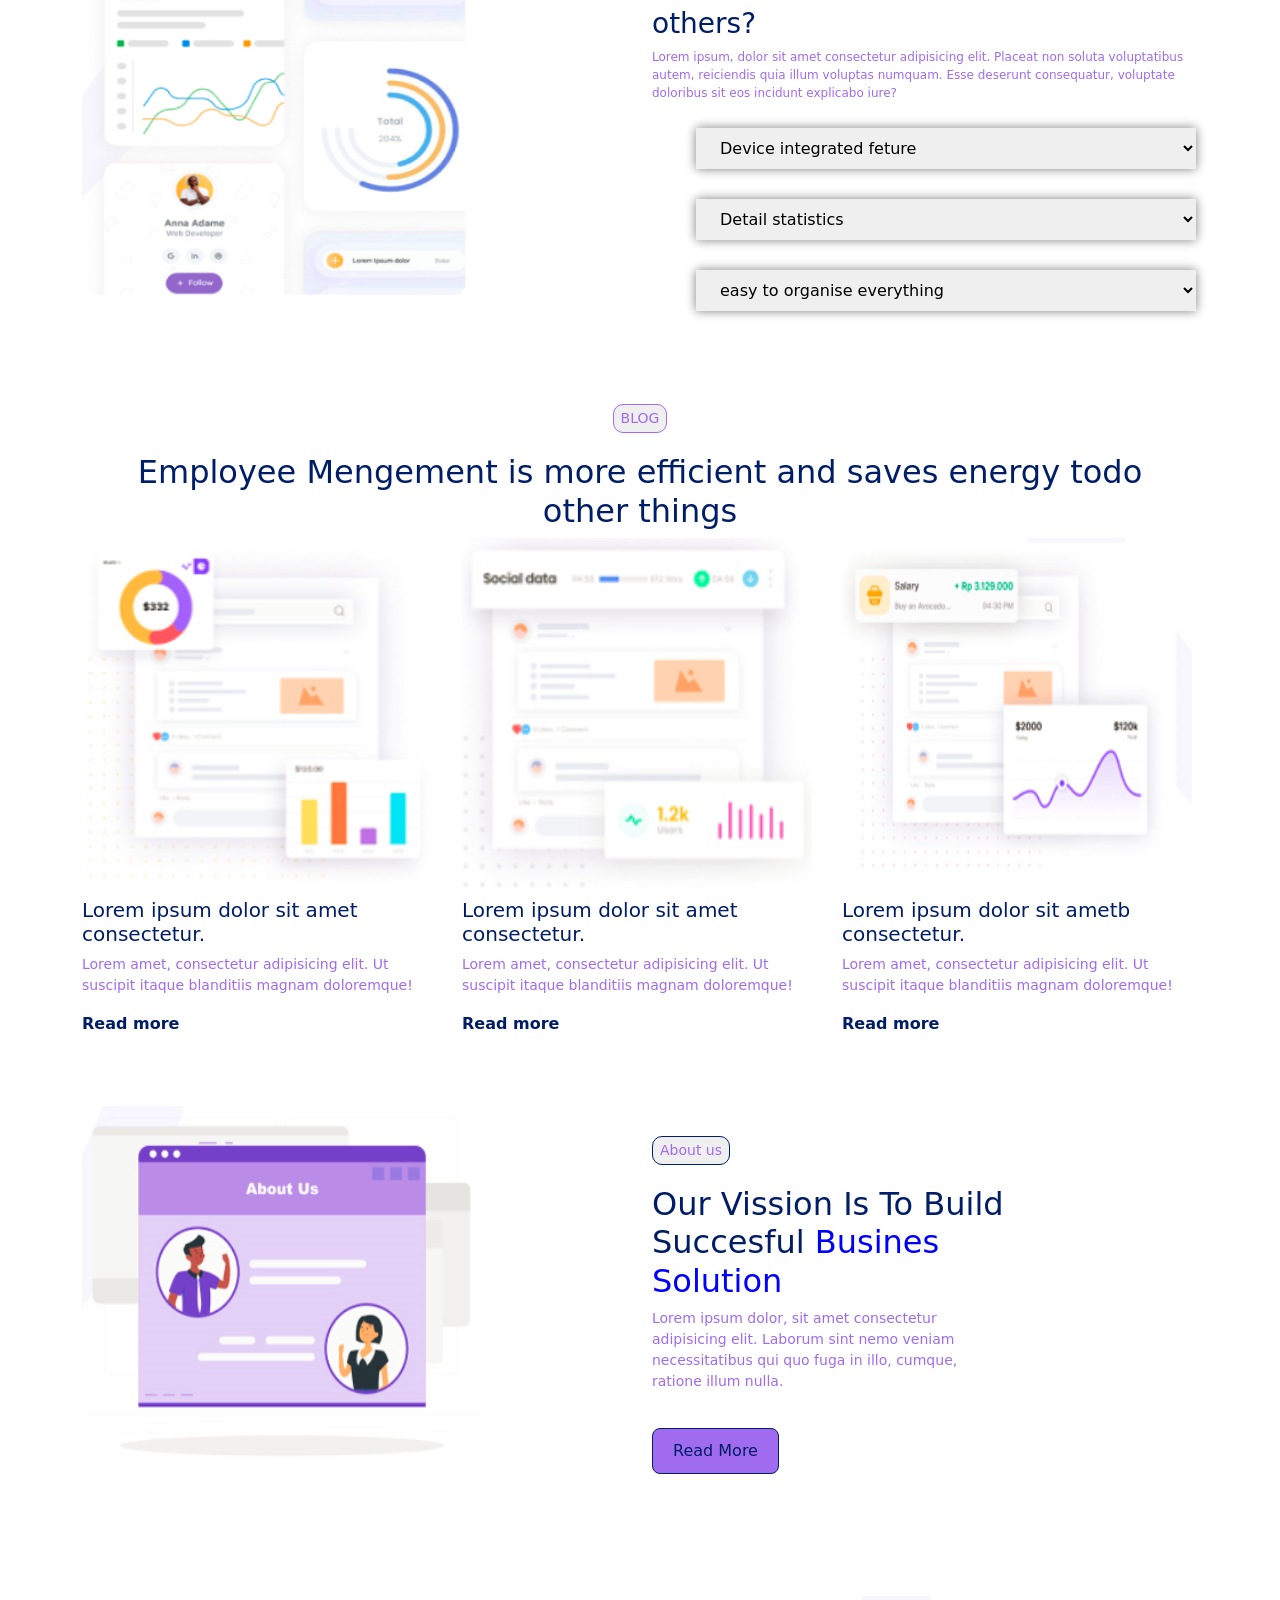
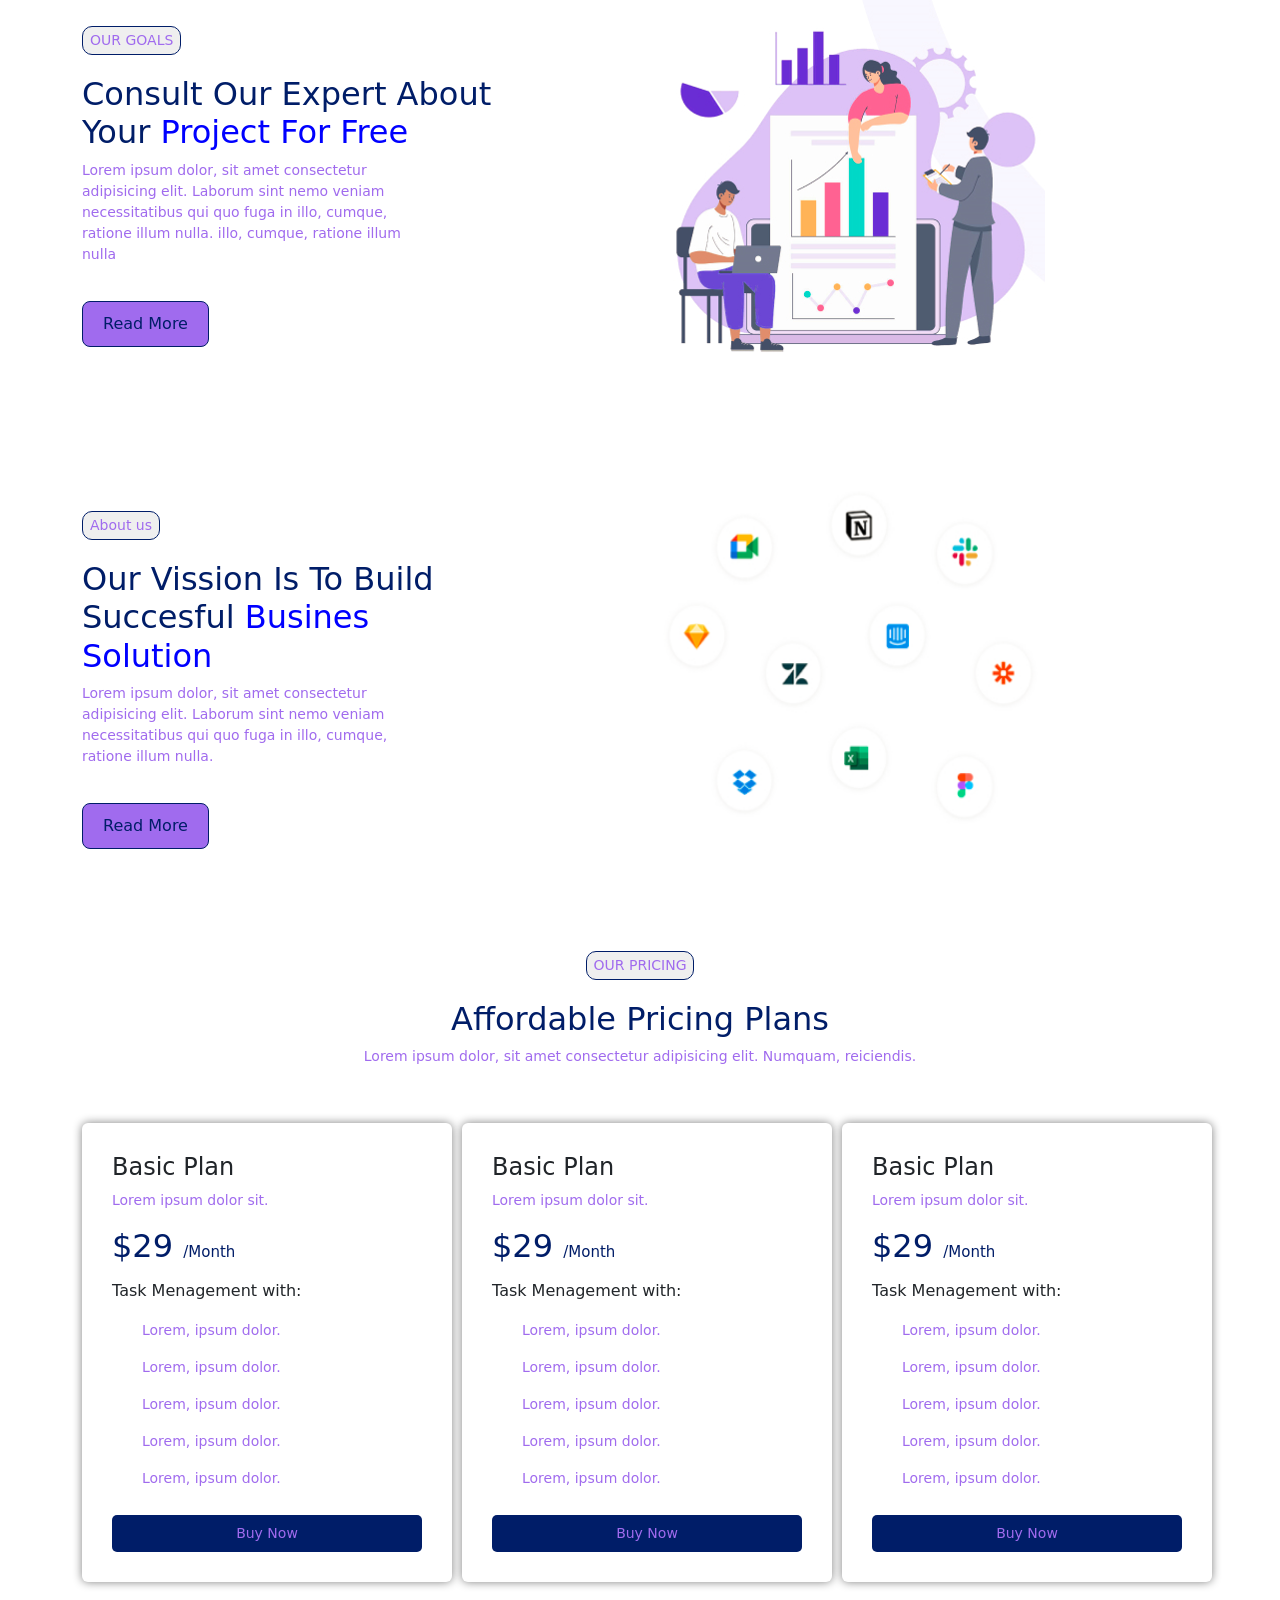
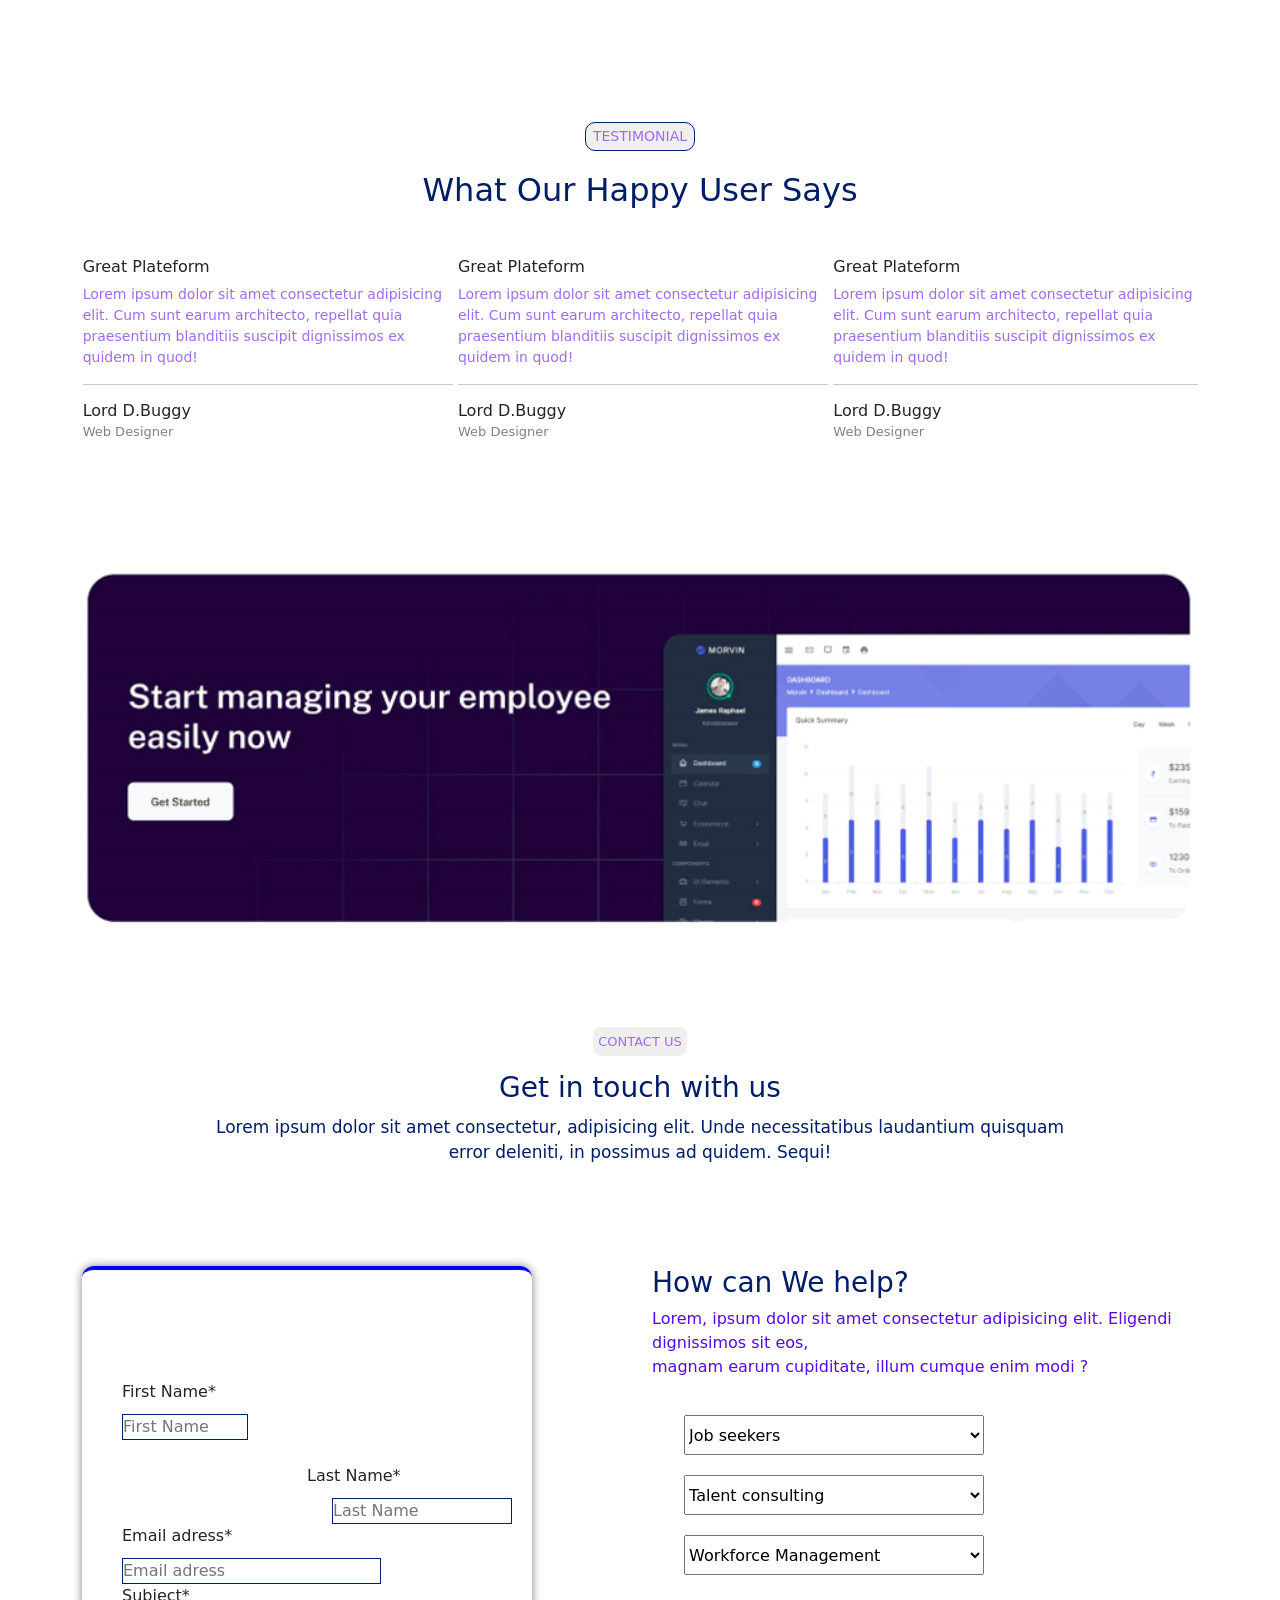
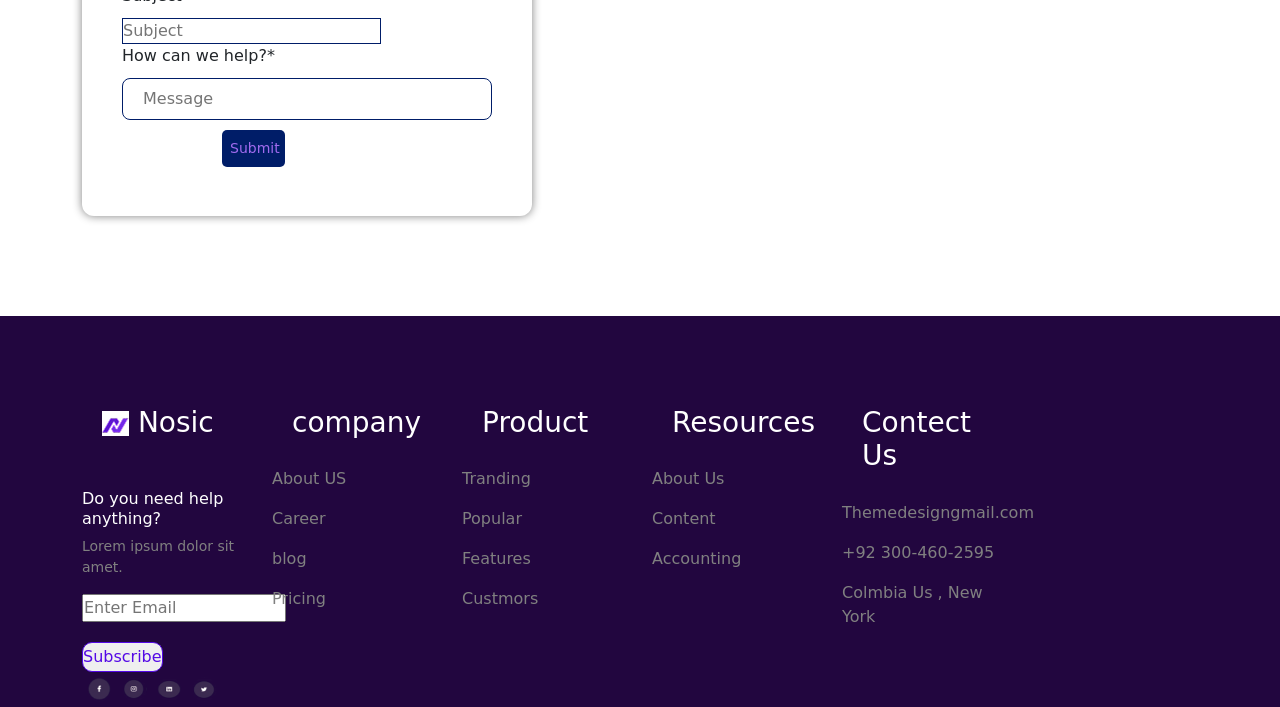
==== commit 91ffb509: "update nosic" ====
--- a/Nosic.html
+++ b/Nosic.html
@@ -1,4 +1,4 @@
-<!doctype html>
+ <!doctype html>
 <html lang="en">
   <head>
     <meta charset="utf-8">
@@ -10,7 +10,7 @@
  
   <link rel="stylesheet" href="https://cdnjs.cloudflare.com/ajax/libs/font-awesome/7.0.1/css/all.min.css" integrity="sha512-2SwdPD6INVrV/lHTZbO2nodKhrnDdJK9/kg2XD1r9uGqPo1cUbujc+IYdlYdEErWNu69gVcYgdxlmVmzTWnetw==" crossorigin="anonymous" referrerpolicy="no-referrer" />  
 <link rel="stylesheet" href="https://cdnjs.cloudflare.com/ajax/libs/font-awesome/7.0.1/css/all.min.css" integrity="sha512-2SwdPD6INVrV/lHTZbO2nodKhrnDdJK9/kg2XD1r9uGqPo1cUbujc+IYdlYdEErWNu69gVcYgdxlmVmzTWnetw==" crossorigin="anonymous" referrerpolicy="no-referrer" />
-  <link rel="stylesheet" href="asessts/Nosic.css">
+  <link rel="stylesheet" href="Nosic.css">
 </head>
   <body>
     <section class="sec1">
@@ -19,7 +19,7 @@
                 <div class="col-sm-12">
    <nav class="navbar navbar-expand-lg ">
   <div class="container-fluid">
-    <a class="navbar-brand" href="#"> <img src="c:\Users\Welcome\Desktop\sky dream\Screenshot 2026-04-30 103933.png" alt=""> Nosic</a>
+    <a class="navbar-brand" href="#"> <img src="images/c:\Users\Welcome\Desktop\sky dream\Screenshot 2026-04-30 103933.png" alt=""> Nosic</a>
 
    <div class="collapse navbar-collapse" id="navbarSupportedContent">
       <ul class="navbar-nav mx-auto mb-2 mb-lg-0">
@@ -79,7 +79,7 @@
           </div>
            <div class="col-sm-6">
             <div class="two">
-              <img src="april.png" alt="">
+              <img src="images/april.png" alt="">
         </div>
       </div>
 
@@ -94,12 +94,12 @@
       </div>
     </div>
 <!-- <div class="three"> -->
-  <div class="col-sm"><img src="april1.png" alt=""></div>
-    <div class="col-sm"><img src="april2.png" alt=""></div>
-      <div class="col-sm"><img src="april3.png" alt=""></div>
-        <div class="col-sm"><img src="april4.png" alt=""></div>
-          <div class="col-sm"><img src="april5.png" alt=""></div>
-            <div class="col-sm"><img src="april6.png" alt=""></div>
+  <div class="col-sm"><img src="images/april1.png" alt=""></div>
+    <div class="col-sm"><img src="images/april2.png" alt=""></div>
+      <div class="col-sm"><img src="images/april3.png" alt=""></div>
+        <div class="col-sm"><img src="images/april4.png" alt=""></div>
+          <div class="col-sm"><img src="images/april5.png" alt=""></div>
+            <div class="col-sm"><img src="images/april6.png" alt=""></div>
 </div>
   
   </div>
@@ -163,7 +163,7 @@
     <div class="row">
       <div class="col-sm-6">
         <div class="six">
-          <img src="img.png" alt="">
+          <img src="images/img.png" alt="">
         </div>
       </div>
        <div class="col-sm-6">
@@ -220,7 +220,7 @@
     <div class="row">
       <div class="col-sm-4">
       <div class="control">
-        <img src="control.png" alt="">
+        <img src="images/control.png" alt="">
         <h6>Lorem ipsum dolor sit amet <br> consectetur.</h6>
         <p>Lorem amet, consectetur adipisicing elit. Ut suscipit itaque blanditiis magnam doloremque!</p>
         <a href="">Read more</a>
@@ -228,7 +228,7 @@
     </div>
     <div class="col-sm-4">
       <div class="control">
-        <img src="control2.png" alt="">
+        <img src="images/control2.png" alt="">
         <h6>Lorem ipsum dolor sit amet <br> consectetur.</h6>
         <p>Lorem amet, consectetur adipisicing elit. Ut suscipit itaque blanditiis magnam doloremque!</p>
         <a href="">Read more</a>
@@ -236,7 +236,7 @@
     </div>
     <div class="col-sm-4">
       <div class="control">
-        <img src="control6.png" alt="">
+        <img src="images/control6.png" alt="">
         <h6>Lorem ipsum dolor sit ametb <br> consectetur.</h6>
         <p>Lorem amet, consectetur adipisicing elit. Ut suscipit itaque blanditiis magnam doloremque!</p>
         <a href="">Read more</a>
@@ -254,7 +254,7 @@
     <div class="row">
       <div class="col-sm-6">
         <div class="about">
-          <img src="about.png" alt="">
+          <img src="images/about.png" alt="">
         </div>
       </div>
       <div class="col-sm-6">
@@ -282,7 +282,7 @@
       </div>
       <div class="col-sm-6">
         <div class="goals">
-          <img src="group.png" alt="">
+          <img src="images/group.png" alt="">
         </div>
       </div>
     </div>
@@ -302,7 +302,7 @@
       </div>
       <div class="col-sm-6">
         <div class="about">
-           <img src="icon.png" alt="">
+           <img src="images/icon.png" alt="">
         </div>
       </div>
     </div>
@@ -412,7 +412,7 @@
     <div class="row">
       <div class="col-sm-12">
         <div class="start">
-          <img src="start.png" alt="">
+          <img src="images/start.png" alt="">
         </div>
       </div>
     </div>
@@ -492,13 +492,13 @@
   <div class="row">
     <div class="col-sm-2 4">
 <div class="one">
- <h3><img src="Screenshot 2026-04-30 103933.png" alt=""> Nosic</h3>
+ <h3><img src="images/Screenshot 2026-04-30 103933.png" alt=""> Nosic</h3>
         <h6>Do you need help anything?</h6>
         <p>Lorem ipsum dolor sit amet.</p>
         <input type="text" placeholder="Enter Email"><br>
         <button>Subscribe</button><br>
         
-          <span><img src="footer.png" alt=""><img src="footer1.png" alt=""><img src="footer2.png" alt=""><img src="footer3.png" alt=""></span>
+          <span><img src="images/footer.png" alt=""><img src="images/footer1.png" alt=""><img src="images/footer2.png" alt=""><img src="images/footer3.png" alt=""></span>
       
 
 </div>
--- a/Nosic.css
+++ b/Nosic.css
@@ -0,0 +1,539 @@
+*{ 
+    margin: 0;
+    padding: 0;
+}
+.navbar-brand{
+    font-weight: 800;
+    background-color: white;
+}
+.navbar{
+   
+}
+.nav-link{
+    font-weight: 500;
+    margin: 10px;
+    color: #A06BEE;
+
+}
+.press{
+    width: 90px;
+    height: 50px;
+    border: 2px solid #A06BEE;
+    border-radius: 10px;
+    color: #A06BEE;
+  transition: 0.8s all ease-in-out;
+}
+
+.press:hover{
+    background-color: #001D68;
+    color: white;
+}
+.two h2{
+    color: #001D68;
+}
+.two h3{
+      color: #001D68;
+      /* font-size: small; */
+margin-top: 30px;      
+}
+.two p{
+    color: #001D68;
+}
+.two{
+    margin-top: 80px
+}
+.two img{
+    width: 480px;
+    height: 500px;
+    margin-left: 100px;
+}
+
+.two h1{
+   margin : 25px;
+   color: #001D68;
+}
+.two td{
+    margin: 15px;
+       /* padding : 10px; */
+   color:gray ;
+}
+.two span{
+   color: #5409E6;
+}
+
+
+
+
+.b{
+    width: 90px;
+    height: 50px;
+    border: 2px solid #001D68;
+    border-radius: 10px;
+    color: #A06BEE;
+  transition: 0.8s all ease-in-out;
+}
+
+.b:hover{
+    background-color: #001D68;
+    color: white;
+}
+
+
+ .three h3{
+    text-align: center;
+    margin-top: 180px;
+    margin-bottom: 50px;
+    color: #001D68;
+ }
+ .four button{
+    margin-left:45% ;
+    margin-top: 70px;
+    margin-bottom: 20px;
+    
+ }
+ .four h3, .four p{
+text-align: center;
+ }
+ .four button{
+     width: 60px;
+    height: 30px;
+    font-size: small;
+    border: 2px solid #A06BEE;
+    border-radius: 10px;
+    color: #A06BEE;
+  transition: 0.8s all ease-in-out;
+ }
+ .four h3{
+    color: #001D68;
+ }
+ .four p{
+    color: #A06BEE;
+ }
+ .four p{
+    margin-bottom: 50px;
+ }
+ .five{
+    margin-top: 60px;
+    margin-bottom: 40px;
+ }
+ .card-body{
+    padding: 30px;
+ }
+ .card-title{
+    color: #001D68;
+ }
+ .card-text{
+    color: #001D68;
+ }
+ .card-link{
+    color: #A06BEE;
+    
+ }
+ .six p{
+   font-size: 12px;
+   color: #A06BEE;
+ }
+ .six h3{
+   color: #001D68;
+ }
+ 
+ .sec6{
+   margin-top: 70px;
+ }
+ .six img{
+   width: 400px;
+   height: 410px;
+ }
+  .six input{
+    font-size: 14px;
+    border: 1px solid #A06BEE;
+    border-radius: 10px;
+    color: #A06BEE;
+  transition: 0.8s all ease-in-out;
+  padding: 3px 7px;
+}
+.six ul{
+   list-style: none;
+}
+ .six ul li {
+   background-color: white;
+   margin-top: 10px;
+   padding: 10px 12px;
+   border: none;
+   width: 300px;
+ }
+ .six ul li select{
+   border: none;
+   width: 500px;
+   box-shadow: 0 0 10px gray;
+   padding: 10px 20px;
+   margin-right: 200px;
+ }
+ /* hhhhhhhhhhhhhhhhhhhhhh */
+
+ .sec7{
+   text-align: center;
+   margin-top: 50px;
+ }
+.blog input{
+   font-size: 14px;
+    border: 1px solid #A06BEE;
+    border-radius: 10px;
+    color: #A06BEE;
+  padding: 3px 7px;
+}
+.blog h2{
+   color: #001D68;
+   margin-top: 20px;
+}
+
+
+.control img{
+   width: 350px;
+   height: 350px;
+}
+.control h6{
+   font-size: 20px;
+   color: #001D68;
+   margin-top: 10px;
+}
+.control p{
+   color: #A06BEE;
+   font-size: 14px;
+
+}
+.control a{
+   text-decoration: none;
+   color: #001D68;
+   margin-top: 30px;
+   font-weight: bold;
+}
+
+
+
+.sec9{
+   margin-top: 70px;
+}
+.about img{
+   width: 400px;
+   height: 370px;
+}
+.about , .goals{
+   width: 500px;
+}
+.about input , .goals input{
+   font-size: 14px;
+    border: 1px solid #001D68;
+    border-radius: 10px;
+    color: #A06BEE;
+  padding: 3px 7px;
+  margin-top: 30px;
+   
+}
+.about h2 , .goals h2{
+   color: #001D68;
+   margin-top: 20px;
+   text-transform: capitalize;
+}
+.about h2 span , .goals h2 span{
+   color: blue;
+}
+.about p , .goals p{
+   color: #A06BEE;
+   font-size: 14px;
+   width: 340px;
+}
+.about button, .goals button{
+   color: #001D68;
+   background-color: #A06BEE;
+   padding: 10px 20px;
+   border-radius: 8px;
+   border: 1px solid #001D68;
+   margin-top: 20px;
+   transition: 0.4s all ease-in-out;
+}
+.about button:hover, .goals button:hover{
+   background-color: #001D68;
+   color: #A06BEE;
+}
+.sec11 ,.sec10{
+   margin-top: 120px;
+}
+
+
+
+.sec12{
+   margin-top: 70px;
+}
+.sec12 .plan{
+   text-align: center;
+}
+.sec12 .plan input{
+font-size: 14px;
+    border: 1px solid #001D68;
+    border-radius: 10px;
+    color: #A06BEE;
+  padding: 3px 7px;
+  margin-top: 30px;
+}
+.sec12 .plan h2{
+      color: #001D68;
+   margin-top: 20px;
+   text-transform: capitalize;
+}
+.sec12 .plan p{
+   color: #A06BEE;
+   font-size: 14px;
+}
+.basic{
+   box-shadow: 0 0 10px gray;
+   width: 370px;
+   padding: 30px;
+   margin-top: 40px;
+   border-radius: 6px;
+   transition: 0.4s all ease-in-out;
+   cursor: pointer;
+   margin-bottom: 40px;
+}
+.basic:hover{
+   background-color: #001D68;
+   transform: scale(1.1);
+}
+.basic:hover h2, .basic:hover h4,.basic:hover h6{
+   color: white;
+}
+.basic:hover h2 span{
+   color: #A06BEE;
+}
+.basic p{
+   color: #A06BEE;
+   font-size: 14px;
+}
+.basic h4{
+      transition: 0.4s all ease-in-out;
+
+}
+.basic h2{
+   color: #001D68;
+      transition: 0.4s all ease-in-out;
+
+}
+
+
+.basic h2 span{
+   color: #001D68;
+   font-size: 15px;
+      transition: 0.4s all ease-in-out;
+}
+.basic h6{
+   margin-top: 15px;
+      transition: 0.4s all ease-in-out;
+
+}
+.task{
+   margin-left: 30px;
+   margin-top: 20px;
+}
+.basic button{
+   width: 100%;
+   padding: 8px;
+   border-radius: 5px;
+   background-color: #001D68;
+   color: #A06BEE;
+   font-size: 14px;
+   border: none;
+   margin-top: 10px;
+      transition: 0.4s all ease-in-out;
+}
+.basic:hover button{
+   background-color: white;
+   color: #A06BEE;
+}
+.sec13{
+   margin-top: 70px;
+}
+.sec13 .happy{
+   text-align: center;
+}
+.sec13 .happy input{
+font-size: 14px;
+    border: 1px solid #001D68;
+    border-radius: 10px;
+    color: #A06BEE;
+  padding: 3px 7px;
+  margin-top: 30px;
+}
+.sec13 .happy h2{
+      color: #001D68;
+   margin-top: 20px;
+   text-transform: capitalize;
+}
+.sec13 .item{
+   width: 370px;
+   margin-top: 40px;
+}
+.sec13 .item p{
+   color: #A06BEE;
+   font-size: 14px;
+}
+.sec13 .item h6 span{
+   color: gray;
+   font-size: 13px;
+}
+.sec13 .item h6 img{
+   width: 40px;
+   height: 40px;
+}
+.sec14{
+   margin-top: 120px;
+}
+.start img{
+   width: 100%;
+}
+.sec16 span{
+   margin-left: 50%;
+   margin-top: 40px;
+   
+}
+.spann{
+   margin-top: 70px;
+}
+.sec16{
+   margin-top: 80px;
+}
+.sec15{
+   margin-bottom: 100px;
+   margin-top: 100px;
+}
+.sec15 .get{
+   text-align: center;
+}
+
+.sec15 button{
+border: none;
+   color: #A06BEE;
+   border-radius: 8px;
+   font-size: small;
+   padding: 5px;
+   
+}
+.sec15 h3{
+   margin-top: 15px;
+   color: #001D68;
+}
+.sec15 p{
+   color: #001D68;
+   font-size: 17px;
+   margin-top: 10px;
+}
+.sec16 button{
+   
+      width: 17%;
+   padding: 8px;
+   border-radius: 5px;
+   background-color: #001D68;
+   color: #A06BEE;
+   font-size: 14px;
+   border: none;
+   margin-top: 10px;
+      transition: 0.4s all ease-in-out;
+      margin-left: 100px;
+
+}
+.sec16{
+   margin-bottom: 100px;
+
+}
+.sec16  input{
+   border: 1px solid #001D68;
+   width:70% ;
+   margin-top:10px;
+}
+.sec16 .spann{
+   width: 180px;
+}
+.fom input{
+   /* height: 80px; */
+   width: 370px;
+   border-radius: 8px;
+   padding: 8px 20px;
+}
+.sec16 span input{
+   width: 180px;
+   margin-left: 210px;
+   
+}
+
+/*  */
+
+ .name{
+   box-sizing: border-box;
+   box-shadow: 0 0 10px gray;
+    width: 450px;
+    height: 550px;
+    padding: 40px;
+    border-radius: 12px;
+    
+      border-top:4px solid blue;
+    transition: 0.4s all ease-in-out;}
+    .down h3{
+color: #001D68;      
+    }
+    .down p{
+      color: #5409E6;
+    }
+    
+.down ul{
+   list-style: none;
+   background-color: transparent;
+}
+.down select{
+   width: 300px;
+   height: 40px;
+   margin-top: 20px;
+}
+.down select option:checked{
+background: linear-gradient(white, white);
+  background-color: white ; 
+  color: black ;
+}
+.one  span img{
+   margin: 5px;
+   width: 15%;
+   height: 25px;
+   border-radius: 50%;
+
+}
+.one h3{
+   margin-bottom: 30px;
+}
+.one p{
+   font-size: 14px;
+}
+.one button{
+   margin-top: 20px;
+   color: #5409E6;
+   height: 30px;
+   border: 1px solid #5409E6;
+   border-radius: 10px;
+   transition: 1s all ease-in-out;
+}
+.one button:hover{
+   background-color: #001D68;
+   color: white;
+   border: 1 px solid transparent;
+}
+.one h6{
+   color: white;
+}
+.sec17 p{
+   color: gray;
+}
+.sec17 h3{
+   margin-top: 70px;
+   padding: 20px;
+   color: white;
+}
+.sec17{
+   background-color: #22063F;
+}
